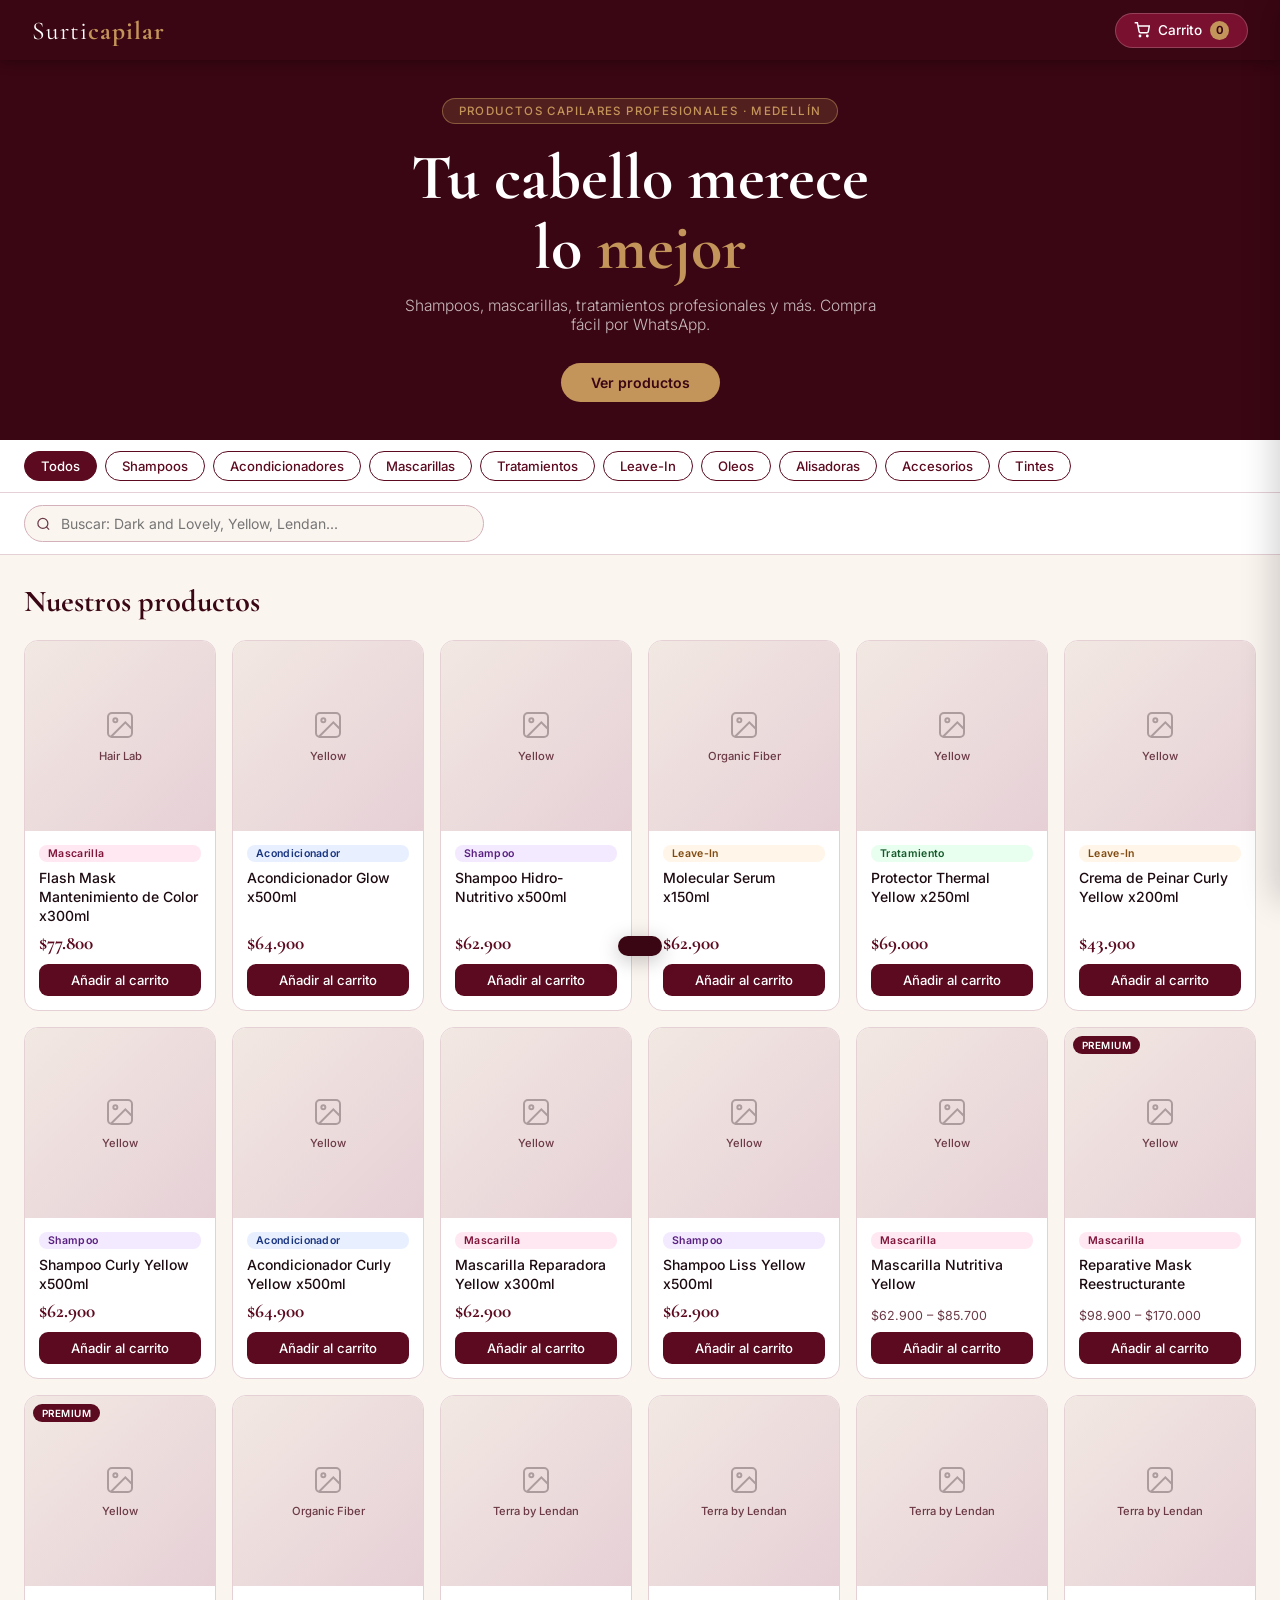
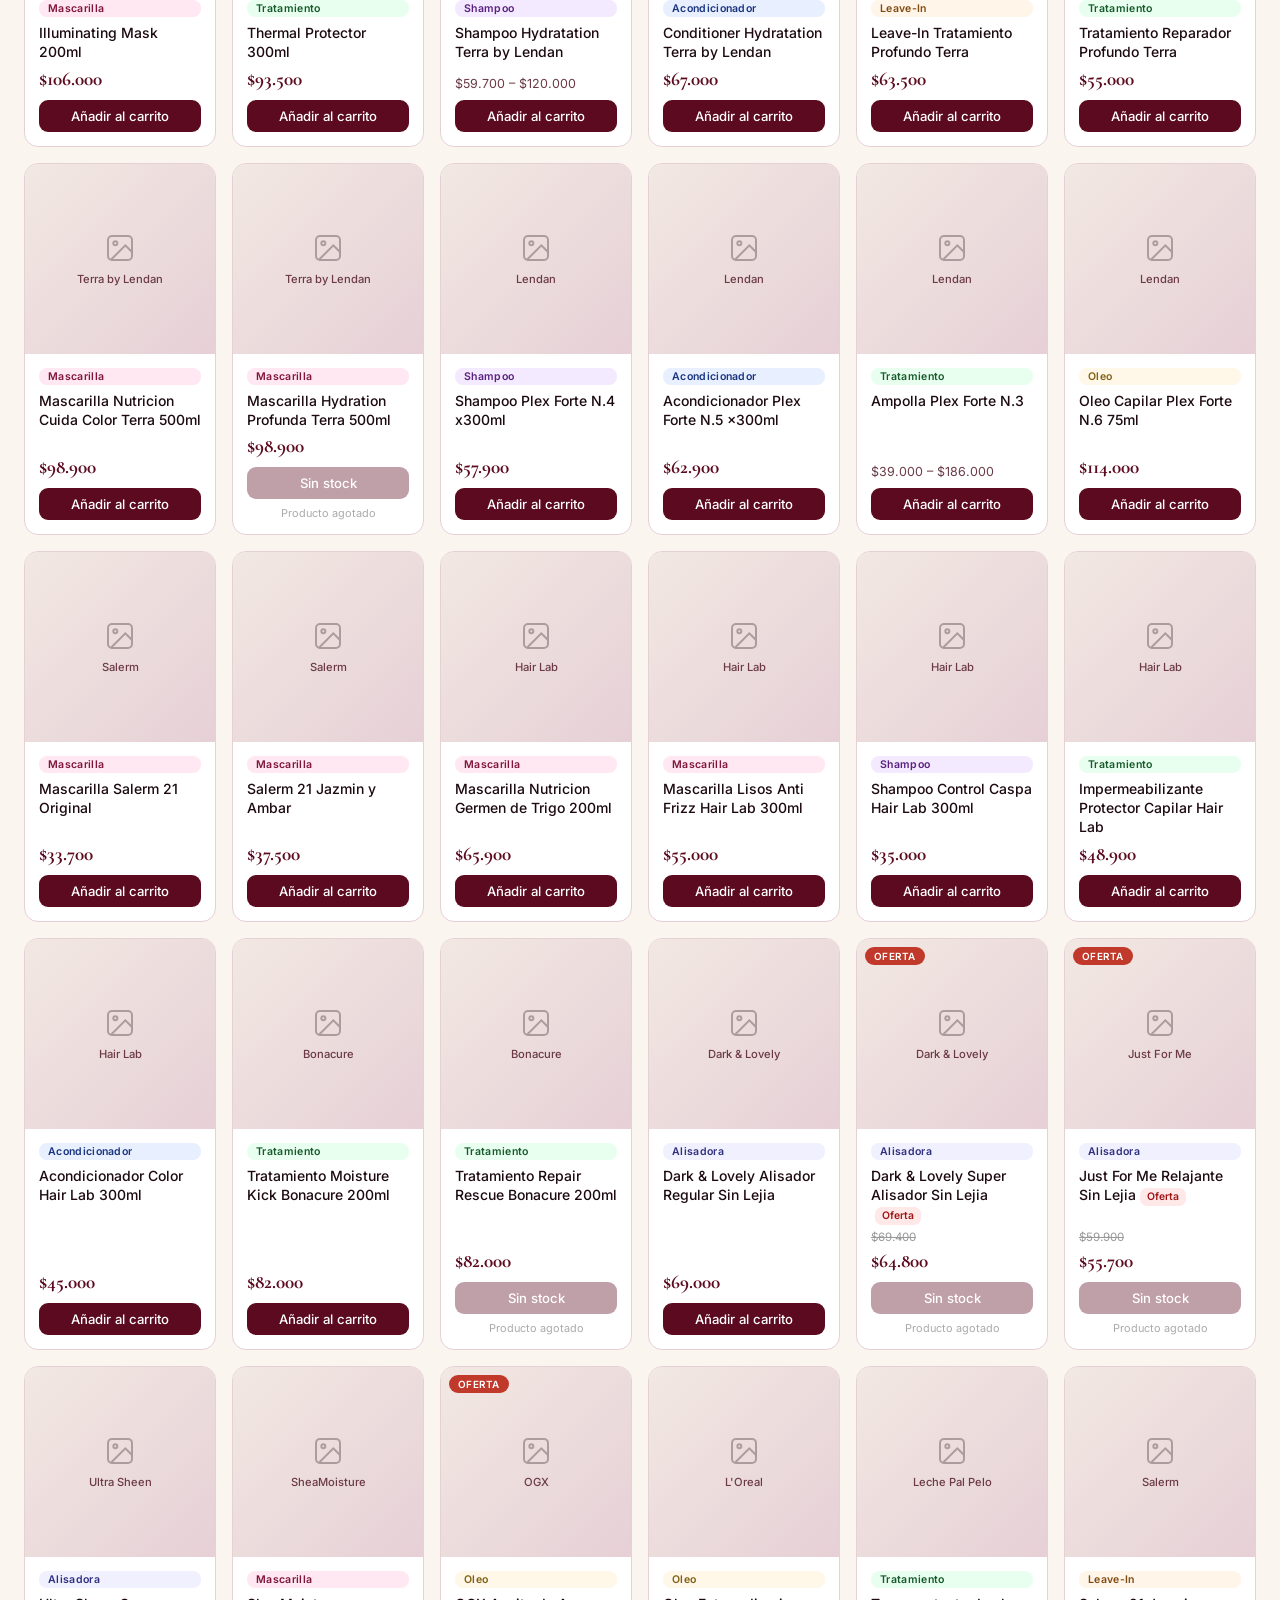
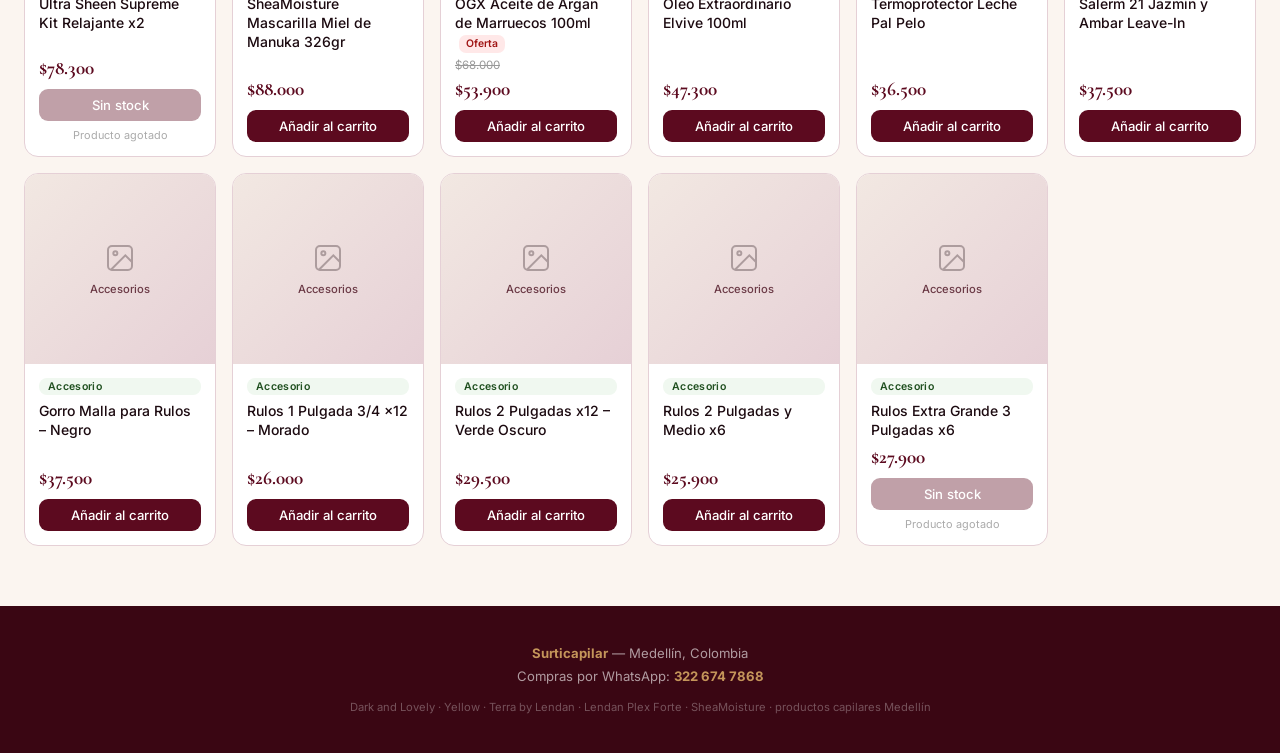
==== index.html @ 693d7f12 "tilde" ====
<!doctype html>
<html lang="es">

<head>
  <meta charset="UTF-8" />
  <meta name="viewport" content="width=device-width, initial-scale=1.0" />
  <title>Surticapilar – Productos capilares profesionales en Medellín</title>
  <meta name="description"
    content="Tienda de productos capilares profesionales en Medellín. Shampoos, mascarillas, acondicionadores, tratamientos. Dark and Lovely, Yellow, Terra by Lendan y más." />
  <meta name="keywords"
    content="productos capilares Medellín, Dark and Lovely, shampoo profesional, mascarilla capilar, tratamiento cabello, surticapilar, Yellow, Terra by Lendan, Lendan Plex Forte, SheaMoisture" />
  <meta name="robots" content="index, follow" />
  <!-- FAVICON -->
  <link rel="icon" href="assets\img\logo-tienda .jpeg" type="image/jpeg"/>
  <link rel="preconnect" href="https://fonts.googleapis.com" />
  <link
    href="https://fonts.googleapis.com/css2?family=Cormorant+Garamond:wght@600;700&family=Inter:wght@300;400;500;600&display=swap"
    rel="stylesheet" />
  <link rel="stylesheet" href="index.css" />
</head>

<body>

  <nav>
    <div class="logo">Surti<b>capilar</b></div>
    <div class="nav-r">
      <button class="cart-btn" onclick="openCart()">
        <svg width="16" height="16" viewBox="0 0 24 24" fill="none" stroke="currentColor" stroke-width="2.2">
          <circle cx="9" cy="21" r="1" />
          <circle cx="20" cy="21" r="1" />
          <path d="M1 1h4l2.68 13.39a2 2 0 0 0 2 1.61h9.72a2 2 0 0 0 2-1.61L23 6H6" />
        </svg>
        Carrito <span class="c-badge" id="cartBadge">0</span>
      </button>
    </div>
  </nav>

  <div class="banner">
    <div class="banner-content">
      <div class="banner-tag">Productos capilares profesionales · Medellín</div>
      <h1>Tu cabello merece<br />lo <em>mejor</em></h1>
      <p>Shampoos, mascarillas, tratamientos profesionales y más. Compra fácil por WhatsApp.</p>
      <button class="banner-cta" onclick="document.getElementById('productos').scrollIntoView({behavior:'smooth'})">Ver
        productos</button>
    </div>
  </div>

  <div class="cats">
    <button class="cat on" onclick="filterCat('all',this)">Todos</button>
    <button class="cat" onclick="filterCat('shampoo',this)">Shampoos</button>
    <button class="cat" onclick="filterCat('acondicionador',this)">Acondicionadores</button>
    <button class="cat" onclick="filterCat('mascarilla',this)">Mascarillas</button>
    <button class="cat" onclick="filterCat('tratamiento',this)">Tratamientos</button>
    <button class="cat" onclick="filterCat('leavein',this)">Leave-In</button>
    <button class="cat" onclick="filterCat('oleo',this)">Oleos</button>
    <button class="cat" onclick="filterCat('alisadora',this)">Alisadoras</button>
    <button class="cat" onclick="filterCat('accesorio',this)">Accesorios</button>
    <button class="cat" onclick="filterCat('tinte',this)">Tintes</button>
  </div>

  <div class="srch">
    <div class="srch-w">
      <svg class="srch-icon" viewBox="0 0 24 24" fill="none" stroke="currentColor" stroke-width="2">
        <circle cx="11" cy="11" r="8" />
        <path d="m21 21-4.35-4.35" />
      </svg>
      <input type="text" id="srchInput" placeholder="Buscar: Dark and Lovely, Yellow, Lendan..."
        oninput="renderProducts()" />
    </div>
  </div>

  <section class="sec" id="productos">
    <h2 class="sec-title">Nuestros productos</h2>
    <div class="grid" id="grid"></div>
  </section>

  <footer>
    <p><strong>Surticapilar</strong> — Medellín, Colombia</p>
    <p>Compras por WhatsApp: <strong>322 674 7868</strong></p>
    <small>Dark and Lovely · Yellow · Terra by Lendan · Lendan Plex Forte · SheaMoisture · productos capilares
      Medellín</small>
  </footer>

  <!-- DETALLE -->
  <div class="detail-page" id="detailPage">
    <div class="detail-nav">
      <div class="detail-nav-left">
        <button class="back-btn" onclick="closeDetail()">
          <svg width="16" height="16" viewBox="0 0 24 24" fill="none" stroke="currentColor" stroke-width="2.5">
            <path d="M19 12H5M12 5l-7 7 7 7" />
          </svg>
          Volver
        </button>
        <span class="detail-nav-title" id="detailNavTitle"></span>
      </div>
      <button class="cart-btn" onclick="openCart()">
        <svg width="16" height="16" viewBox="0 0 24 24" fill="none" stroke="currentColor" stroke-width="2.2">
          <circle cx="9" cy="21" r="1" />
          <circle cx="20" cy="21" r="1" />
          <path d="M1 1h4l2.68 13.39a2 2 0 0 0 2 1.61h9.72a2 2 0 0 0 2-1.61L23 6H6" />
        </svg>
        Carrito <span class="c-badge" id="detailCartBadge">0</span>
      </button>
    </div>
    <div class="detail-wrap">
      <div class="detail-cols">
        <div class="gallery">
          <div class="main-img-box" id="mainImgBox">
            <img id="dMainImg" src="" alt="" />
            <div class="zoom-lens" onmousemove="handleZoom(event)" onmouseleave="resetZoom()"
              ontouchmove="handleZoomTouch(event)" ontouchend="resetZoom()"></div>
            <span class="zoom-hint-badge">Pasa el cursor para ampliar</span>
          </div>
          <div class="thumbs" id="dThumbs"></div>
        </div>
        <div class="detail-info">
          <div>
            <p class="d-brand" id="dBrand"></p>
            <h1 class="d-name" id="dName"></h1>
          </div>
          <span class="d-cat-badge" id="dCatBadge"></span>
          <div class="d-price-box">
            <div id="dPriceWrap"></div>
            <p class="d-price-note">Envío a coordinar por WhatsApp</p>
          </div>
          <hr class="d-divider" />
          <div id="dSizes"></div>
          <div>
            <span class="d-label">Cantidad</span>
            <div class="qty-row">
              <div class="qty-ctrl">
                <button onclick="changeDetailQty(-1)">−</button>
                <span id="dQty">1</span>
                <button onclick="changeDetailQty(1)">+</button>
              </div>
              <button class="detail-add-btn" id="detailAddBtn" onclick="addFromDetail()">Añadir al carrito</button>
            </div>
          </div>
          <p class="d-desc" id="dDesc"></p>
          <button class="detail-wa-btn" onclick="waFromDetail()">
            <svg width="19" height="19" viewBox="0 0 24 24" fill="currentColor">
              <path
                d="M17.472 14.382c-.297-.149-1.758-.867-2.03-.967-.273-.099-.471-.148-.67.15-.197.297-.767.966-.94 1.164-.173.199-.347.223-.644.075-.297-.15-1.255-.463-2.39-1.475-.883-.788-1.48-1.761-1.653-2.059-.173-.297-.018-.458.13-.606.134-.133.298-.347.446-.52.149-.174.198-.298.298-.497.099-.198.05-.371-.025-.52-.075-.149-.669-1.612-.916-2.207-.242-.579-.487-.5-.669-.51-.173-.008-.371-.01-.57-.01-.198 0-.52.074-.792.372-.272.297-1.04 1.016-1.04 2.479 0 1.462 1.065 2.875 1.213 3.074.149.198 2.096 3.2 5.077 4.487.709.306 1.262.489 1.694.625.712.227 1.36.195 1.871.118.571-.085 1.758-.719 2.006-1.413.248-.694.248-1.289.173-1.413-.074-.124-.272-.198-.57-.347m-5.421 7.403h-.004a9.87 9.87 0 01-5.031-1.378l-.361-.214-3.741.982.998-3.648-.235-.374a9.86 9.86 0 01-1.51-5.26c.001-5.45 4.436-9.884 9.888-9.884 2.64 0 5.122 1.03 6.988 2.898a9.825 9.825 0 012.893 6.994c-.003 5.45-4.437 9.884-9.885 9.884m8.413-18.297A11.815 11.815 0 0012.05 0C5.495 0 .16 5.335.157 11.892c0 2.096.547 4.142 1.588 5.945L.057 24l6.305-1.654a11.882 11.882 0 005.683 1.448h.005c6.554 0 11.89-5.335 11.893-11.893a11.821 11.821 0 00-3.48-8.413z" />
            </svg>
            Pedir por WhatsApp
          </button>
        </div>
      </div>
      <div class="similar-section">
        <h2 class="similar-title">Productos similares</h2>
        <div class="similar-grid" id="similarGrid"></div>
      </div>
    </div>
  </div>

  <!-- CARRITO -->
  <div class="cart-overlay" id="cartOverlay" onclick="closeCart()"></div>
  <div class="cart-panel" id="cartPanel">
    <div class="cp-head">
      <h2>Tu carrito</h2>
      <button class="cp-close" onclick="closeCart()">×</button>
    </div>
    <div class="cp-items" id="cpItems"></div>
    <div class="cp-foot" id="cpFoot" style="display:none">
      <div class="cp-total"><span>Total productos</span><b id="cpTotal">$0</b></div>
      <button class="wa-btn" onclick="openOrderForm()">
        <svg width="17" height="17" viewBox="0 0 24 24" fill="none" stroke="currentColor" stroke-width="2.2">
          <path d="M9 12l2 2 4-4" />
          <rect x="3" y="3" width="18" height="18" rx="3" />
        </svg>
        Confirmar pedido
      </button>
      <p class="wa-note">Completa tus datos y te enviamos el resumen por WhatsApp.</p>
    </div>
  </div>

  <!-- MODAL FORMULARIO PEDIDO -->
  <div class="order-overlay" id="orderOverlay">
    <div class="order-modal">
      <div class="om-head">
        <div class="om-head-top">
          <div>
            <div class="om-title">Confirmar pedido</div>
            <div class="om-subtitle">Completa tus datos para coordinar el envío</div>
          </div>
          <button class="om-close" onclick="closeOrderForm()">×</button>
        </div>
        <div class="om-resumen" id="omResumen"></div>
      </div>
      <div class="om-body">

        <div class="om-section-title">Datos personales</div>

        <div class="om-row">
          <div class="fg">
            <label>Nombre completo *</label>
            <input type="text" id="omNombre" placeholder="Tu nombre completo" />
          </div>
          <div class="fg">
            <label>Cédula *</label>
            <input type="text" id="omCedula" placeholder="Número de cédula" />
          </div>
        </div>

        <div class="om-row">
          <div class="fg">
            <label>Teléfono / WhatsApp *</label>
            <input type="tel" id="omTelefono" placeholder="Ej: 3001234567" />
          </div>
          <div class="fg">
            <label>Correo electrónico</label>
            <input type="email" id="omCorreo" placeholder="tu@correo.com" />
          </div>
        </div>

        <div class="om-section-title" style="margin-top:.25rem">Dirección de envío</div>

        <div class="om-row">
          <div class="fg">
            <label>Departamento *</label>
            <select id="omDepartamento" onchange="onDeptChange()">
              <option value="">— Selecciona —</option>
              <option value="Antioquia-Medellín">Antioquia – Medellín</option>
              <option value="Antioquia-Otro">Antioquia – Otro municipio</option>
              <option value="Amazonas">Amazonas</option>
              <option value="Arauca">Arauca</option>
              <option value="Atlántico">Atlántico</option>
              <option value="Bolívar">Bolívar</option>
              <option value="Boyacá">Boyacá</option>
              <option value="Caldas">Caldas</option>
              <option value="Caquetá">Caquetá</option>
              <option value="Casanare">Casanare</option>
              <option value="Cauca">Cauca</option>
              <option value="Cesar">Cesar</option>
              <option value="Chocó">Chocó</option>
              <option value="Córdoba">Córdoba</option>
              <option value="Cundinamarca">Cundinamarca</option>
              <option value="Guainía">Guainía</option>
              <option value="Guaviare">Guaviare</option>
              <option value="Huila">Huila</option>
              <option value="La Guajira">La Guajira</option>
              <option value="Magdalena">Magdalena</option>
              <option value="Meta">Meta</option>
              <option value="Nariño">Nariño</option>
              <option value="Norte de Santander">Norte de Santander</option>
              <option value="Putumayo">Putumayo</option>
              <option value="Quindío">Quindío</option>
              <option value="Risaralda">Risaralda</option>
              <option value="San Andrés y Providencia">San Andrés y Providencia</option>
              <option value="Santander">Santander</option>
              <option value="Sucre">Sucre</option>
              <option value="Tolima">Tolima</option>
              <option value="Valle del Cauca">Valle del Cauca</option>
              <option value="Vaupés">Vaupés</option>
              <option value="Vichada">Vichada</option>
            </select>
          </div>
          <div class="fg">
            <label>Ciudad / Municipio *</label>
            <input type="text" id="omCiudad" placeholder="Tu ciudad" />
          </div>
        </div>

        <div class="om-row full">
          <div class="fg">
            <label>Dirección completa *</label>
            <input type="text" id="omDireccion" placeholder="Calle, carrera, número, barrio..." />
          </div>
        </div>

        <!-- COSTO DE ENVÍO -->
        <div class="envio-box" id="envioBox" style="display:none">
          <div class="envio-label">
            <span id="envioZona">Envío</span>
            <small id="envioDetalle"></small>
          </div>
          <div class="envio-price" id="envioPrice">$0</div>
        </div>

        <!-- TOTAL FINAL -->
        <div class="om-total-row" id="omTotalRow" style="display:none">
          <div>
            <div class="payment-box">
              <h3>Datos para transferencia</h3>
              <br>
              <div class="payment-item">
                <strong>Nequi</strong>
                <p>3223105391</p>
                <small>Titular: Juan Andrade</small>
              </div>
              <br>
              <div class="payment-item">
                <strong>Bancolombia Ahorro</strong>
                <p>912 01699016</p>
                <small>Titular: Ramiro Andrade</small>
              </div>
              <br>
              <div class="payment-note">
                <p>💳 Tú decides cómo realizar tu compra:</p>
                <ul class="payment-list">
                  <li>Paga ahora y envíanos el comprobante por WhatsApp.</li>
                  <li>Enviar primero el pedido y coordinar el pago con el vendedor.</li>
                </ul>
              </div>
            </div>
            <div class="om-total-label">Total a pagar</div>
            <div class="om-total-detail" id="omTotalDetail"></div>
          </div>
          <div class="om-total-val" id="omTotalVal">$0</div>
        </div>

        <button class="om-submit" onclick="submitOrder()">
          <svg width="20" height="20" viewBox="0 0 24 24" fill="currentColor">
            <path
              d="M17.472 14.382c-.297-.149-1.758-.867-2.03-.967-.273-.099-.471-.148-.67.15-.197.297-.767.966-.94 1.164-.173.199-.347.223-.644.075-.297-.15-1.255-.463-2.39-1.475-.883-.788-1.48-1.761-1.653-2.059-.173-.297-.018-.458.13-.606.134-.133.298-.347.446-.52.149-.174.198-.298.298-.497.099-.198.05-.371-.025-.52-.075-.149-.669-1.612-.916-2.207-.242-.579-.487-.5-.669-.51-.173-.008-.371-.01-.57-.01-.198 0-.52.074-.792.372-.272.297-1.04 1.016-1.04 2.479 0 1.462 1.065 2.875 1.213 3.074.149.198 2.096 3.2 5.077 4.487.709.306 1.262.489 1.694.625.712.227 1.36.195 1.871.118.571-.085 1.758-.719 2.006-1.413.248-.694.248-1.289.173-1.413-.074-.124-.272-.198-.57-.347m-5.421 7.403h-.004a9.87 9.87 0 01-5.031-1.378l-.361-.214-3.741.982.998-3.648-.235-.374a9.86 9.86 0 01-1.51-5.26c.001-5.45 4.436-9.884 9.888-9.884 2.64 0 5.122 1.03 6.988 2.898a9.825 9.825 0 012.893 6.994c-.003 5.45-4.437 9.884-9.885 9.884m8.413-18.297A11.815 11.815 0 0012.05 0C5.495 0 .16 5.335.157 11.892c0 2.096.547 4.142 1.588 5.945L.057 24l6.305-1.654a11.882 11.882 0 005.683 1.448h.005c6.554 0 11.89-5.335 11.893-11.893a11.821 11.821 0 00-3.48-8.413z" />
          </svg>
          Enviar pedido por WhatsApp
        </button>

        <p class="om-footer-note">Al confirmar, se abrirá WhatsApp con todos los datos de tu pedido listos para enviar.
          El pago y envío se coordinan con el vendedor.</p>
      </div>
    </div>
  </div>

  <div class="toast" id="toast"></div>
  <script src="iindex.js" defer></script>
</body>

</html>
---- index.css ----
* {
  margin: 0;
  padding: 0;
  box-sizing: border-box;
}

:root {
  --v: #5c0a1f;
  --vd: #3a0613;
  --vm: #7a1030;
  --vl: #9b2040;
  --rose: #c8758a;
  --cream: #fbf5f0;
  --cream2: #f2e8e2;
  --gold: #c4955a;
  --txt: #1c0a10;
  --txt2: #6b3a46;
  --white: #fff;
  --border: #e5d0d6;
}

body {
  font-family: "Inter", sans-serif;
  background: var(--cream);
  color: var(--txt);
  min-height: 100vh;
}

a {
  text-decoration: none;
  color: inherit;
}

img {
  display: block;
}

nav {
  background: var(--vd);
  height: 60px;
  display: flex;
  align-items: center;
  justify-content: space-between;
  padding: 0 2rem;
  position: sticky;
  top: 0;
  z-index: 200;
  box-shadow: 0 2px 12px rgba(0, 0, 0, 0.3);
}

.logo {
  font-family: "Cormorant Garamond", serif;
  font-size: 1.6rem;
  color: var(--white);
  letter-spacing: 0.04em;
}

.logo b {
  color: var(--gold);
}

.nav-r {
  display: flex;
  align-items: center;
  gap: 1rem;
}

.cart-btn {
  display: flex;
  align-items: center;
  gap: 8px;
  background: var(--vm);
  border: 1px solid rgba(255, 255, 255, 0.2);
  color: var(--white);
  padding: 7px 18px;
  border-radius: 20px;
  cursor: pointer;
  font-size: 0.85rem;
  font-family: "Inter", sans-serif;
  transition: 0.2s;
  font-weight: 500;
}

.cart-btn:hover {
  background: var(--vl);
}

.c-badge {
  background: var(--gold);
  color: var(--vd);
  border-radius: 50%;
  width: 19px;
  height: 19px;
  display: flex;
  align-items: center;
  justify-content: center;
  font-size: 0.7rem;
  font-weight: 700;
  flex-shrink: 0;
}

.banner {
  position: relative;
  background: var(--vd);
  overflow: hidden;
  height: 380px;
}

.banner-bg {
  position: absolute;
  inset: 0;
  display: grid;
  grid-template-columns: repeat(8, 1fr);
  grid-template-rows: repeat(3, 1fr);
  gap: 4px;
  opacity: 0.2;
  filter: saturate(0.5);
}

.banner-bg img {
  width: 100%;
  height: 100%;
  object-fit: cover;
  border-radius: 4px;
}

.banner-overlay {
  position: absolute;
  inset: 0;
  background: linear-gradient(
    135deg,
    rgba(58, 6, 19, 0.93) 0%,
    rgba(92, 10, 31, 0.78) 55%,
    rgba(122, 16, 48, 0.6) 100%
  );
}

.banner-content {
  position: relative;
  z-index: 2;
  height: 100%;
  display: flex;
  flex-direction: column;
  align-items: center;
  justify-content: center;
  text-align: center;
  padding: 2rem;
}

.banner-tag {
  background: rgba(196, 149, 90, 0.18);
  border: 1px solid rgba(196, 149, 90, 0.5);
  color: var(--gold);
  font-size: 0.72rem;
  padding: 5px 16px;
  border-radius: 20px;
  letter-spacing: 0.12em;
  text-transform: uppercase;
  margin-bottom: 1.2rem;
  font-weight: 500;
}

.banner h1 {
  font-family: "Cormorant Garamond", serif;
  font-size: clamp(2.2rem, 5vw, 4rem);
  color: var(--white);
  line-height: 1.1;
  margin-bottom: 0.8rem;
}

.banner h1 em {
  font-style: normal;
  color: var(--gold);
}

.banner p {
  color: rgba(255, 255, 255, 0.72);
  font-size: 0.97rem;
  font-weight: 300;
  max-width: 480px;
  margin-bottom: 1.8rem;
}

.banner-cta {
  background: var(--gold);
  color: var(--vd);
  padding: 11px 30px;
  border-radius: 24px;
  font-weight: 600;
  font-size: 0.88rem;
  border: none;
  cursor: pointer;
  font-family: "Inter", sans-serif;
  transition: 0.2s;
}

.banner-cta:hover {
  background: #d4a56a;
  transform: translateY(-1px);
}

.banner-float {
  position: absolute;
  z-index: 1;
  pointer-events: none;
}

.banner-float img {
  border-radius: 12px;
  box-shadow: 0 8px 32px rgba(0, 0, 0, 0.4);
  object-fit: cover;
}

.bf1 {
  top: 22px;
  left: 28px;
  transform: rotate(-8deg);
}

.bf1 img {
  width: 88px;
  height: 88px;
}

.bf2 {
  top: 55px;
  left: 138px;
  transform: rotate(5deg);
}

.bf2 img {
  width: 68px;
  height: 68px;
}

.bf3 {
  bottom: 28px;
  left: 55px;
  transform: rotate(6deg);
}

.bf3 img {
  width: 78px;
  height: 78px;
}

.bf4 {
  top: 18px;
  right: 38px;
  transform: rotate(10deg);
}

.bf4 img {
  width: 84px;
  height: 84px;
}

.bf5 {
  top: 68px;
  right: 148px;
  transform: rotate(-6deg);
}

.bf5 img {
  width: 64px;
  height: 64px;
}

.bf6 {
  bottom: 22px;
  right: 48px;
  transform: rotate(-9deg);
}

.bf6 img {
  width: 88px;
  height: 88px;
}

.bf7 {
  bottom: 38px;
  right: 178px;
  transform: rotate(4deg);
}

.bf7 img {
  width: 60px;
  height: 60px;
}

@media (max-width: 600px) {
  .banner-float {
    display: none;
  }

  .banner {
    height: 300px;
  }
}

.cats {
  background: var(--white);
  border-bottom: 1px solid var(--border);
  padding: 0.7rem 1.5rem;
  display: flex;
  gap: 8px;
  overflow-x: auto;
  scrollbar-width: none;
  position: sticky;
  top: 60px;
  z-index: 100;
}

.cats::-webkit-scrollbar {
  display: none;
}

.cat {
  white-space: nowrap;
  padding: 6px 16px;
  border-radius: 18px;
  border: 1.5px solid var(--v);
  color: var(--v);
  background: transparent;
  font-size: 0.82rem;
  font-family: "Inter", sans-serif;
  cursor: pointer;
  font-weight: 500;
  transition: 0.2s;
  flex-shrink: 0;
}

.cat.on,
.cat:hover {
  background: var(--v);
  color: var(--white);
}

.srch {
  background: var(--white);
  padding: 0.75rem 1.5rem;
  border-bottom: 1px solid var(--border);
}

.srch-w {
  max-width: 460px;
  position: relative;
}

.srch-icon {
  position: absolute;
  left: 12px;
  top: 50%;
  transform: translateY(-50%);
  width: 15px;
  height: 15px;
  color: var(--txt2);
  pointer-events: none;
}

.srch-w input {
  width: 100%;
  padding: 9px 14px 9px 36px;
  border: 1.5px solid #d4b0ba;
  border-radius: 22px;
  font-family: "Inter", sans-serif;
  font-size: 0.875rem;
  background: var(--cream);
  color: var(--txt);
  outline: none;
  transition: 0.2s;
}

.srch-w input:focus {
  border-color: var(--v);
  background: var(--white);
}

.sec {
  padding: 1.75rem 1.5rem;
}

.sec-title {
  font-family: "Cormorant Garamond", serif;
  font-size: 1.9rem;
  color: var(--vd);
  margin-bottom: 1.25rem;
  font-weight: 700;
}

.grid {
  display: grid;
  grid-template-columns: repeat(auto-fill, minmax(185px, 1fr));
  gap: 1rem;
}

.card {
  background: var(--white);
  border-radius: 14px;
  overflow: hidden;
  border: 1px solid var(--border);
  cursor: pointer;
  transition: 0.22s;
  display: flex;
  flex-direction: column;
}

.card:hover {
  transform: translateY(-3px);
  box-shadow: 0 8px 28px rgba(92, 10, 31, 0.13);
  border-color: #d4b0ba;
}

.card-img-wrap {
  position: relative;
  width: 100%;
  aspect-ratio: 1;
  overflow: hidden;
  background: var(--cream2);
}

.card-img {
  width: 100%;
  height: 100%;
  object-fit: cover;
  transition: transform 0.35s ease;
}

.card:hover .card-img {
  transform: scale(1.06);
}

.card-img-err {
  width: 100%;
  height: 100%;
  display: none;
  align-items: center;
  justify-content: center;
  background: linear-gradient(135deg, var(--cream2), #e6d0d6);
  flex-direction: column;
  gap: 8px;
}

.card-img-err svg {
  opacity: 0.3;
}

.card-img-err span {
  font-size: 0.7rem;
  color: var(--txt2);
  font-weight: 500;
}

.card-badge {
  position: absolute;
  top: 8px;
  left: 8px;
  background: var(--v);
  color: var(--white);
  font-size: 0.62rem;
  font-weight: 600;
  padding: 3px 9px;
  border-radius: 10px;
  letter-spacing: 0.05em;
  text-transform: uppercase;
}

.card-badge.sale {
  background: #c0392b;
}

.card-body {
  padding: 0.875rem;
  flex: 1;
  display: flex;
  flex-direction: column;
  gap: 5px;
}

.card-tag {
  display: inline-block;
  font-size: 0.66rem;
  padding: 2px 9px;
  border-radius: 8px;
  font-weight: 600;
  text-transform: capitalize;
  margin-bottom: 2px;
  letter-spacing: 0.03em;
}

.t-shampoo {
  background: #f3eaff;
  color: #5a2080;
}

.t-acondicionador {
  background: #e8f0ff;
  color: #1a3580;
}

.t-mascarilla {
  background: #ffe8f2;
  color: #80153a;
}

.t-tratamiento {
  background: #e8fff0;
  color: #155a2a;
}

.t-leavein {
  background: #fff5e8;
  color: #804a10;
}

.t-oleo {
  background: #fff8e8;
  color: #806010;
}

.t-alisadora {
  background: #f0f0ff;
  color: #303080;
}

.t-accesorio {
  background: #f0f8f0;
  color: #205020;
}

.t-tinte {
  background: #ffe8e8;
  color: #801515;
}

.t-otro {
  background: #f0f0f0;
  color: #555;
}

.card-name {
  font-weight: 500;
  font-size: 0.875rem;
  line-height: 1.35;
  color: var(--txt);
  flex: 1;
}

.card-price {
  font-family: "Cormorant Garamond", serif;
  font-size: 1.2rem;
  color: var(--v);
  font-weight: 700;
}

.card-price-range {
  font-size: 0.78rem;
  color: var(--txt2);
}

.card-offer {
  font-size: 0.72rem;
  color: #999;
  text-decoration: line-through;
}

.add-btn {
  padding: 8px;
  border-radius: 9px;
  background: var(--v);
  color: var(--white);
  border: none;
  font-size: 0.82rem;
  font-weight: 500;
  cursor: pointer;
  transition: 0.2s;
  font-family: "Inter", sans-serif;
  margin-top: 4px;
}

.add-btn:hover:not(:disabled) {
  background: var(--vl);
}

.add-btn:disabled {
  background: #c0a0a8;
  cursor: default;
}

.outofstock-lbl {
  font-size: 0.68rem;
  color: #aaa;
  text-align: center;
  margin-top: 2px;
}

.on-sale-badge {
  display: inline-block;
  background: #ffe8e8;
  color: #a01515;
  font-size: 0.65rem;
  padding: 2px 7px;
  border-radius: 7px;
  font-weight: 600;
  margin-left: 4px;
}

.detail-page {
  display: none;
  position: fixed;
  inset: 0;
  background: var(--cream);
  z-index: 300;
  overflow-y: auto;
}

.detail-page.open {
  display: block;
}

.detail-nav {
  background: var(--vd);
  height: 54px;
  display: flex;
  align-items: center;
  justify-content: space-between;
  padding: 0 1.75rem;
  position: sticky;
  top: 0;
  z-index: 10;
}

.detail-nav-left {
  display: flex;
  align-items: center;
  gap: 1.25rem;
  min-width: 0;
  flex: 1;
}

.back-btn {
  background: none;
  border: none;
  color: rgba(255, 255, 255, 0.8);
  cursor: pointer;
  font-size: 0.88rem;
  font-family: "Inter", sans-serif;
  display: flex;
  align-items: center;
  gap: 7px;
  transition: 0.2s;
  font-weight: 500;
  white-space: nowrap;
}

.back-btn:hover {
  color: var(--white);
}

.detail-nav-title {
  color: rgba(255, 255, 255, 0.55);
  font-size: 0.82rem;
  white-space: nowrap;
  overflow: hidden;
  text-overflow: ellipsis;
}

.detail-wrap {
  max-width: 1020px;
  margin: 0 auto;
  padding: 2.5rem 1.75rem;
}

.detail-cols {
  display: grid;
  grid-template-columns: 1fr 1fr;
  gap: 3rem;
  align-items: start;
}

.gallery {
  display: flex;
  flex-direction: column;
  gap: 12px;
  position: sticky;
  top: 70px;
}

.main-img-box {
  position: relative;
  width: 100%;
  aspect-ratio: 1;
  border-radius: 16px;
  overflow: hidden;
  background: var(--cream2);
  cursor: crosshair;
  border: 1px solid var(--border);
}

.main-img-box img {
  width: 100%;
  height: 100%;
  object-fit: cover;
  transition: transform 0.1s linear;
  will-change: transform;
  pointer-events: none;
  user-select: none;
}

.zoom-lens {
  position: absolute;
  top: 0;
  left: 0;
  width: 100%;
  height: 100%;
  z-index: 2;
}

.zoom-hint-badge {
  position: absolute;
  bottom: 10px;
  right: 10px;
  background: rgba(58, 6, 19, 0.7);
  backdrop-filter: blur(4px);
  color: rgba(255, 255, 255, 0.8);
  font-size: 0.62rem;
  padding: 4px 10px;
  border-radius: 12px;
  pointer-events: none;
  letter-spacing: 0.05em;
  transition: opacity 0.2s;
}

.main-img-box.is-zoomed .zoom-hint-badge {
  opacity: 0;
}

.thumbs {
  display: flex;
  gap: 8px;
  flex-wrap: wrap;
}

.thumb {
  width: 62px;
  height: 62px;
  border-radius: 10px;
  overflow: hidden;
  border: 2px solid transparent;
  cursor: pointer;
  flex-shrink: 0;
  transition: 0.2s;
  background: var(--cream2);
}

.thumb img {
  width: 100%;
  height: 100%;
  object-fit: cover;
}

.thumb:hover {
  border-color: #d4b0ba;
}

.thumb.active {
  border-color: var(--v);
  box-shadow: 0 0 0 1px var(--v);
}

.detail-info {
  display: flex;
  flex-direction: column;
  gap: 1.1rem;
}

.d-brand {
  font-size: 0.72rem;
  color: var(--rose);
  font-weight: 600;
  text-transform: uppercase;
  letter-spacing: 0.1em;
}

.d-name {
  font-family: "Cormorant Garamond", serif;
  font-size: clamp(1.5rem, 2.5vw, 2.1rem);
  line-height: 1.15;
  color: var(--vd);
  font-weight: 700;
}

.d-cat-badge {
  display: inline-block;
  font-size: 0.7rem;
  padding: 3px 11px;
  border-radius: 9px;
  font-weight: 600;
}

.d-price-box {
  background: var(--cream2);
  border-radius: 12px;
  padding: 1rem 1.25rem;
  border: 1px solid var(--border);
}

.d-price {
  font-family: "Cormorant Garamond", serif;
  font-size: 2rem;
  color: var(--v);
  font-weight: 700;
  line-height: 1;
}

.d-price-note {
  font-size: 0.72rem;
  color: var(--txt2);
  margin-top: 4px;
}

.d-divider {
  border: none;
  border-top: 1px solid var(--border);
}

.d-label {
  font-size: 0.75rem;
  font-weight: 600;
  color: var(--txt2);
  margin-bottom: 0.5rem;
  display: block;
  text-transform: uppercase;
  letter-spacing: 0.07em;
}

.size-opts {
  display: flex;
  gap: 8px;
  flex-wrap: wrap;
}

.size-opt {
  padding: 7px 18px;
  border-radius: 9px;
  border: 1.5px solid #d4b0ba;
  background: transparent;
  font-family: "Inter", sans-serif;
  font-size: 0.85rem;
  cursor: pointer;
  transition: 0.2s;
  color: var(--txt);
}

.size-opt.sel {
  border-color: var(--v);
  background: var(--v);
  color: var(--white);
}

.size-opt:hover:not(.sel) {
  border-color: var(--vm);
  color: var(--vm);
}

.qty-row {
  display: flex;
  align-items: center;
  gap: 12px;
}

.qty-ctrl {
  display: flex;
  align-items: center;
  border: 1.5px solid #d4b0ba;
  border-radius: 10px;
  overflow: hidden;
}

.qty-ctrl button {
  width: 36px;
  height: 36px;
  border: none;
  background: var(--cream2);
  cursor: pointer;
  font-size: 1.1rem;
  color: var(--v);
  font-weight: 700;
  transition: 0.2s;
  font-family: "Inter", sans-serif;
}

.qty-ctrl button:hover {
  background: var(--v);
  color: var(--white);
}

.qty-ctrl span {
  width: 40px;
  text-align: center;
  font-weight: 600;
  font-size: 0.95rem;
  border-left: 1.5px solid #d4b0ba;
  border-right: 1.5px solid #d4b0ba;
  height: 36px;
  display: flex;
  align-items: center;
  justify-content: center;
}

.d-desc {
  font-size: 0.9rem;
  color: var(--txt2);
  line-height: 1.7;
  font-weight: 300;
  background: var(--cream2);
  padding: 0.875rem 1rem;
  border-radius: 10px;
  border-left: 3px solid var(--gold);
}

.detail-add-btn {
  flex: 1;
  padding: 13px;
  background: var(--v);
  color: var(--white);
  border: none;
  border-radius: 11px;
  font-family: "Inter", sans-serif;
  font-size: 0.92rem;
  font-weight: 600;
  cursor: pointer;
  transition: 0.2s;
}

.detail-add-btn:hover {
  background: var(--vl);
  transform: translateY(-1px);
}

.detail-add-btn:disabled {
  background: #c0a0a8;
  cursor: default;
  transform: none;
}

.detail-wa-btn {
  display: flex;
  align-items: center;
  justify-content: center;
  gap: 9px;
  padding: 12px;
  background: #25d366;
  color: var(--white);
  border: none;
  border-radius: 11px;
  font-family: "Inter", sans-serif;
  font-size: 0.9rem;
  font-weight: 600;
  cursor: pointer;
  transition: 0.2s;
  width: 100%;
}

.detail-wa-btn:hover {
  background: #1daa54;
  transform: translateY(-1px);
}

.similar-section {
  margin-top: 3rem;
  padding-top: 2rem;
  border-top: 1px solid var(--border);
}

.similar-title {
  font-family: "Cormorant Garamond", serif;
  font-size: 1.6rem;
  color: var(--vd);
  margin-bottom: 1.25rem;
  font-weight: 700;
}

.similar-grid {
  display: grid;
  grid-template-columns: repeat(auto-fill, minmax(155px, 1fr));
  gap: 0.875rem;
}

@media (max-width: 680px) {
  .detail-cols {
    grid-template-columns: 1fr;
    gap: 1.5rem;
  }

  .gallery {
    position: static;
  }

  .detail-wrap {
    padding: 1.5rem 1rem;
  }
}

.cart-overlay {
  position: fixed;
  inset: 0;
  background: rgba(0, 0, 0, 0.45);
  z-index: 400;
  opacity: 0;
  pointer-events: none;
  transition: 0.3s;
}

.cart-overlay.open {
  opacity: 1;
  pointer-events: all;
}

.cart-panel {
  position: fixed;
  top: 0;
  right: 0;
  height: 100vh;
  width: min(380px, 100vw);
  background: var(--white);
  z-index: 401;
  transform: translateX(100%);
  transition: 0.32s cubic-bezier(0.4, 0, 0.2, 1);
  display: flex;
  flex-direction: column;
  box-shadow: -6px 0 32px rgba(0, 0, 0, 0.18);
}

.cart-panel.open {
  transform: translateX(0);
}

.cp-head {
  background: var(--vd);
  color: var(--white);
  padding: 1.1rem 1.25rem;
  display: flex;
  align-items: center;
  justify-content: space-between;
}

.cp-head h2 {
  font-family: "Cormorant Garamond", serif;
  font-size: 1.4rem;
  font-weight: 700;
}

.cp-close {
  background: none;
  border: none;
  color: rgba(255, 255, 255, 0.7);
  font-size: 1.5rem;
  cursor: pointer;
  line-height: 1;
  transition: 0.15s;
}

.cp-close:hover {
  color: var(--white);
}

.cp-items {
  flex: 1;
  overflow-y: auto;
  padding: 1rem 1.25rem;
}

.empty {
  text-align: center;
  padding: 3rem 1rem;
  color: var(--txt2);
}

.empty svg {
  margin: 0 auto 1rem;
  opacity: 0.3;
}

.ci {
  display: flex;
  gap: 10px;
  padding: 10px 0;
  border-bottom: 1px solid var(--border);
  align-items: flex-start;
}

.ci-img {
  width: 52px;
  height: 52px;
  border-radius: 8px;
  object-fit: cover;
  background: var(--cream2);
  flex-shrink: 0;
}

.ci-info {
  flex: 1;
  min-width: 0;
}

.ci-name {
  font-size: 0.82rem;
  font-weight: 500;
  line-height: 1.3;
  margin-bottom: 3px;
}

.ci-sub {
  font-size: 0.73rem;
  color: var(--txt2);
}

.ci-price {
  font-size: 0.88rem;
  color: var(--v);
  font-weight: 600;
  margin-top: 2px;
}

.ci-ctrl {
  display: flex;
  align-items: center;
  gap: 6px;
  margin-top: 6px;
}

.cq {
  width: 22px;
  height: 22px;
  border-radius: 50%;
  border: 1.5px solid var(--v);
  background: none;
  color: var(--v);
  font-size: 0.9rem;
  cursor: pointer;
  display: flex;
  align-items: center;
  justify-content: center;
  transition: 0.15s;
  line-height: 1;
}

.cq:hover {
  background: var(--v);
  color: var(--white);
}

.ci-rm {
  margin-left: auto;
  background: none;
  border: none;
  color: #c0a0a8;
  font-size: 1.05rem;
  cursor: pointer;
  padding: 2px;
  transition: 0.15s;
}

.ci-rm:hover {
  color: var(--v);
}

.cp-foot {
  padding: 1.1rem 1.25rem;
  border-top: 1px solid var(--border);
  background: var(--cream);
}

.cp-total {
  display: flex;
  justify-content: space-between;
  align-items: baseline;
  margin-bottom: 0.875rem;
  font-size: 0.9rem;
  color: var(--txt2);
}

.cp-total b {
  font-family: "Cormorant Garamond", serif;
  font-size: 1.5rem;
  color: var(--vd);
}

.wa-btn {
  width: 100%;
  display: flex;
  align-items: center;
  justify-content: center;
  gap: 9px;
  padding: 13px;
  background: #25d366;
  color: var(--white);
  border: none;
  border-radius: 11px;
  font-family: "Inter", sans-serif;
  font-size: 0.92rem;
  font-weight: 600;
  cursor: pointer;
  transition: 0.2s;
}

.wa-btn:hover {
  background: #1daa54;
}

.wa-note {
  font-size: 0.7rem;
  color: var(--txt2);
  text-align: center;
  margin-top: 7px;
  line-height: 1.5;
}

.toast {
  position: fixed;
  bottom: 1.5rem;
  left: 50%;
  transform: translateX(-50%) translateY(80px);
  background: var(--vd);
  color: var(--white);
  padding: 10px 22px;
  border-radius: 22px;
  font-size: 0.82rem;
  z-index: 600;
  transition: 0.3s;
  pointer-events: none;
  white-space: nowrap;
  box-shadow: 0 4px 20px rgba(0, 0, 0, 0.25);
  font-weight: 500;
}

.toast.show {
  transform: translateX(-50%) translateY(0);
}

footer {
  background: var(--vd);
  color: rgba(255, 255, 255, 0.6);
  text-align: center;
  padding: 2.25rem 1rem;
  font-size: 0.82rem;
  margin-top: 2rem;
  line-height: 1.8;
}

footer strong {
  color: var(--gold);
}

footer small {
  opacity: 0.5;
  font-size: 0.7rem;
  display: block;
  margin-top: 0.5rem;
}

@media (max-width: 540px) {
  nav,
  footer {
    padding-left: 1rem;
    padding-right: 1rem;
  }

  .sec {
    padding: 1.25rem 1rem;
  }

  .cats,
  .srch {
    padding-left: 1rem;
    padding-right: 1rem;
  }

  .grid {
    grid-template-columns: repeat(auto-fill, minmax(150px, 1fr));
    gap: 0.75rem;
  }
}

/* ═══════════════════════════════════════
       MODAL FORMULARIO DE PEDIDO
    ═══════════════════════════════════════ */
.order-overlay {
  position: fixed;
  inset: 0;
  background: rgba(28, 10, 16, 0.6);
  backdrop-filter: blur(4px);
  z-index: 500;
  display: flex;
  align-items: center;
  justify-content: center;
  padding: 1rem;
  opacity: 0;
  pointer-events: none;
  transition: 0.3s;
}

.order-overlay.open {
  opacity: 1;
  pointer-events: all;
}

.order-modal {
  background: var(--white);
  border-radius: 20px;
  width: 100%;
  max-width: 540px;
  max-height: 92vh;
  overflow-y: auto;
  box-shadow: 0 32px 80px rgba(58, 6, 19, 0.25);
  display: flex;
  flex-direction: column;
  transform: translateY(20px);
  transition: 0.3s;
}

.order-overlay.open .order-modal {
  transform: translateY(0);
}

.om-head {
  background: linear-gradient(135deg, var(--vd), var(--vm));
  padding: 1.5rem 1.75rem;
  border-radius: 20px 20px 0 0;
  flex-shrink: 0;
}

.om-head-top {
  display: flex;
  align-items: flex-start;
  justify-content: space-between;
  gap: 1rem;
}

.om-title {
  font-family: "Cormorant Garamond", serif;
  font-size: 1.7rem;
  color: var(--white);
  font-weight: 700;
  line-height: 1.1;
}

.om-subtitle {
  color: rgba(255, 255, 255, 0.65);
  font-size: 0.82rem;
  margin-top: 0.3rem;
  font-weight: 300;
}

.om-close {
  background: rgba(255, 255, 255, 0.15);
  border: none;
  color: var(--white);
  width: 32px;
  height: 32px;
  border-radius: 50%;
  cursor: pointer;
  font-size: 1.1rem;
  display: flex;
  align-items: center;
  justify-content: center;
  flex-shrink: 0;
  transition: 0.2s;
}

.om-close:hover {
  background: rgba(255, 255, 255, 0.25);
}

.om-resumen {
  margin-top: 1rem;
  background: rgba(255, 255, 255, 0.1);
  border-radius: 10px;
  padding: 0.75rem 1rem;
  font-size: 0.78rem;
  color: rgba(255, 255, 255, 0.85);
  line-height: 1.6;
  max-height: 90px;
  overflow-y: auto;
}

.om-resumen strong {
  color: var(--gold);
}

.om-body {
  padding: 1.5rem 1.75rem;
  display: flex;
  flex-direction: column;
  gap: 1rem;
}

.om-section-title {
  font-size: 0.72rem;
  font-weight: 700;
  color: var(--txt2);
  text-transform: uppercase;
  letter-spacing: 0.1em;
  margin-bottom: -0.25rem;
  padding-bottom: 0.4rem;
  border-bottom: 1.5px solid var(--border);
}

.om-row {
  display: grid;
  grid-template-columns: 1fr 1fr;
  gap: 10px;
}

.om-row.full {
  grid-template-columns: 1fr;
}

.fg {
  display: flex;
  flex-direction: column;
  gap: 4px;
}

.fg label {
  font-size: 0.72rem;
  font-weight: 600;
  color: var(--txt2);
  text-transform: uppercase;
  letter-spacing: 0.06em;
}

.fg input,
.fg select {
  padding: 10px 12px;
  border: 1.5px solid #d4b0ba;
  border-radius: 9px;
  font-family: "Inter", sans-serif;
  font-size: 0.875rem;
  color: var(--txt);
  background: var(--white);
  outline: none;
  transition: 0.2s;
  width: 100%;
}

.fg input:focus,
.fg select:focus {
  border-color: var(--v);
  box-shadow: 0 0 0 3px rgba(92, 10, 31, 0.08);
}

.fg input.error,
.fg select.error {
  border-color: #c0392b;
  background: #fff8f8;
}

.fg .hint {
  font-size: 0.68rem;
  color: var(--txt2);
  margin-top: 2px;
}

.envio-box {
  background: var(--cream2);
  border: 1.5px solid var(--border);
  border-radius: 12px;
  padding: 1rem 1.25rem;
  display: flex;
  align-items: center;
  justify-content: space-between;
  gap: 1rem;
}

.envio-box.medellin {
  border-color: #c8e6c9;
  background: #f1f8e9;
}

.envio-box.antioquia {
  border-color: #ffe0b2;
  background: #fff8f0;
}

.envio-box.colombia {
  border-color: #e1bee7;
  background: #f8f0ff;
}

.envio-label {
  font-size: 0.82rem;
  color: var(--txt2);
  font-weight: 500;
  line-height: 1.4;
}

.envio-label small {
  display: block;
  font-size: 0.72rem;
  opacity: 0.7;
  margin-top: 2px;
}

.envio-price {
  font-family: "Cormorant Garamond", serif;
  font-size: 1.6rem;
  font-weight: 700;
  color: var(--v);
  white-space: nowrap;
}

.om-total-row {
  display: flex;
  justify-content: space-between;
  align-items: baseline;
  padding: 0.875rem 1.25rem;
  background: var(--cream2);
  border-radius: 12px;
  border: 1px solid var(--border);
}

.om-total-label {
  font-size: 0.85rem;
  color: var(--txt2);
  font-weight: 500;
}

.om-total-val {
  font-family: "Cormorant Garamond", serif;
  font-size: 1.9rem;
  font-weight: 700;
  color: var(--vd);
}

.om-total-detail {
  font-size: 0.72rem;
  color: var(--txt2);
  margin-top: 2px;
  text-align: right;
}

.om-submit {
  width: 100%;
  display: flex;
  align-items: center;
  justify-content: center;
  gap: 10px;
  padding: 15px;
  background: #25d366;
  color: var(--white);
  border: none;
  border-radius: 12px;
  font-family: "Inter", sans-serif;
  font-size: 0.95rem;
  font-weight: 700;
  cursor: pointer;
  transition: 0.2s;
  letter-spacing: 0.02em;
}

.om-submit:hover {
  background: #1daa54;
  transform: translateY(-1px);
  box-shadow: 0 6px 20px rgba(37, 211, 102, 0.3);
}

.om-footer-note {
  text-align: center;
  font-size: 0.72rem;
  color: var(--txt2);
  line-height: 1.6;
  opacity: 0.8;
}

@media (max-width: 480px) {
  .om-row {
    grid-template-columns: 1fr;
  }

  .om-body {
    padding: 1.25rem 1.25rem;
  }

  .om-head {
    padding: 1.25rem;
  }
}

.payment-note{
  margin-top:20px;
}

.payment-note p{
  margin:0 0 16px;
  line-height:1.5;
}

.payment-warning{
  margin:12px 0;
  padding:12px 14px;
  border-radius:12px;
  background:#fff4e5;
  font-weight:600;
  line-height:1.4;
}

.payment-info{
  margin-top:12px;
  padding:12px 14px;
  border-radius:12px;
  background:#f7f1ee;
  line-height:1.5;
}

.payment-list{
  margin:12px 0;
  padding-left:20px;
  line-height:1.6;
}

.payment-warning{
  margin-top:15px;
  padding:12px;
  border-radius:12px;
  background:#fff4e5;
  line-height:1.5;
  font-weight:600;
}

.payment-info{
  margin-top:10px;
  padding:12px;
  border-radius:12px;
  background:#f7f1ee;
  line-height:1.5;
}
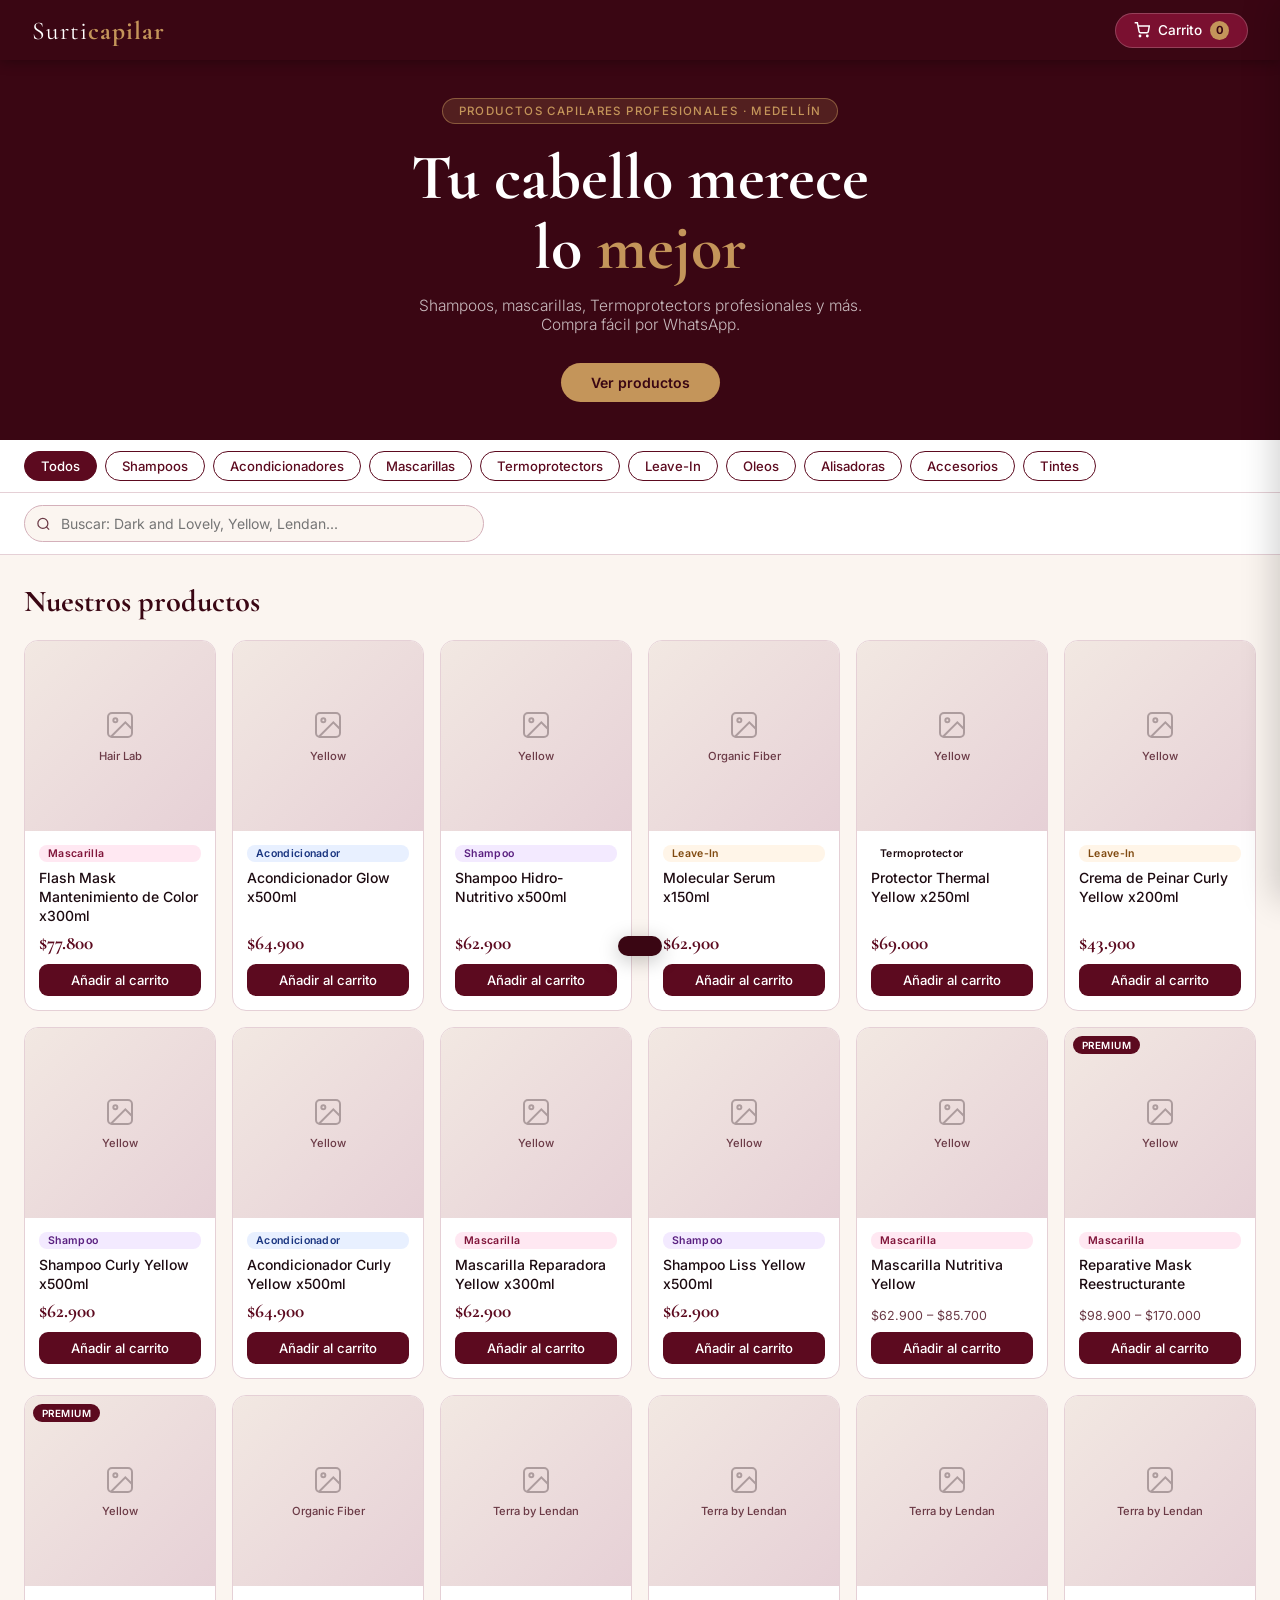
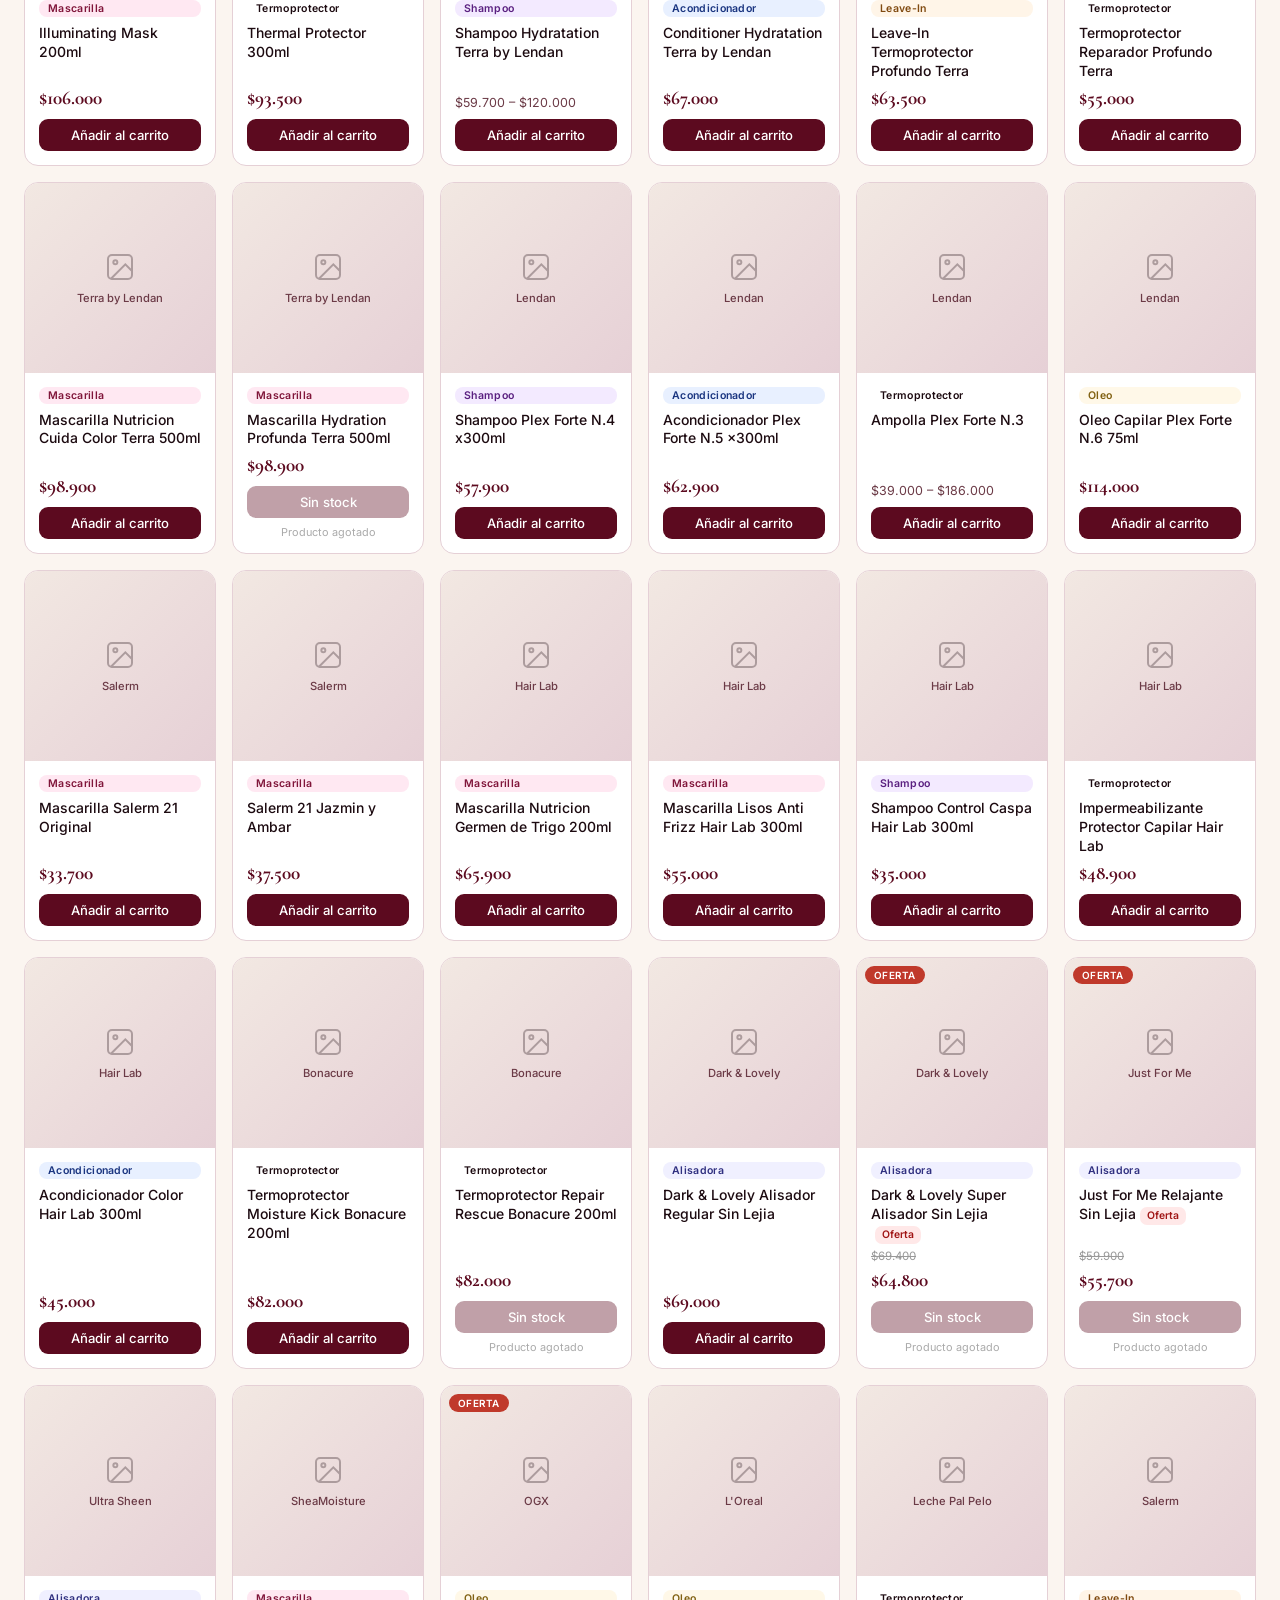
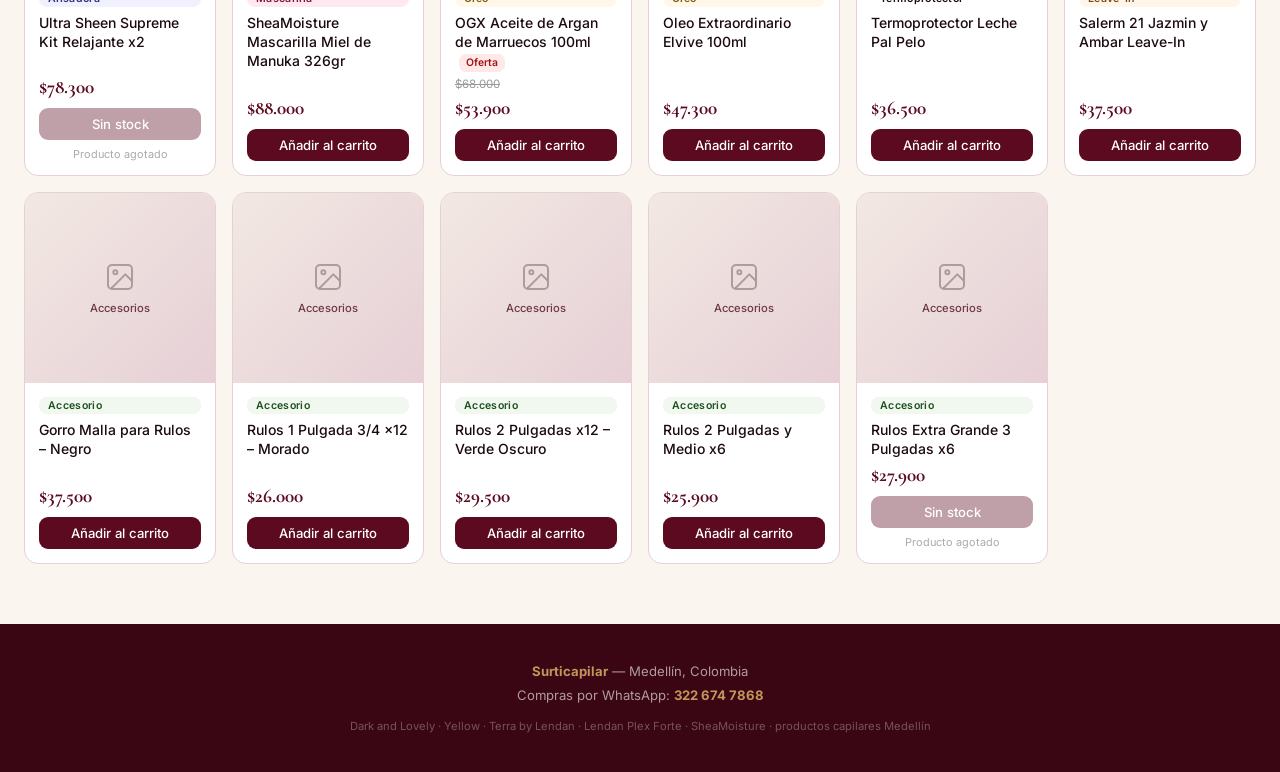
==== commit c29f8f7c: "Termoprotector" ====
--- a/index.html
+++ b/index.html
@@ -6,12 +6,12 @@
   <meta name="viewport" content="width=device-width, initial-scale=1.0" />
   <title>Surticapilar – Productos capilares profesionales en Medellín</title>
   <meta name="description"
-    content="Tienda de productos capilares profesionales en Medellín. Shampoos, mascarillas, acondicionadores, tratamientos. Dark and Lovely, Yellow, Terra by Lendan y más." />
+    content="Tienda de productos capilares profesionales en Medellín. Shampoos, mascarillas, acondicionadores, Termoprotectors. Dark and Lovely, Yellow, Terra by Lendan y más." />
   <meta name="keywords"
-    content="productos capilares Medellín, Dark and Lovely, shampoo profesional, mascarilla capilar, tratamiento cabello, surticapilar, Yellow, Terra by Lendan, Lendan Plex Forte, SheaMoisture" />
+    content="productos capilares Medellín, Dark and Lovely, shampoo profesional, mascarilla capilar, Termoprotector cabello, surticapilar, Yellow, Terra by Lendan, Lendan Plex Forte, SheaMoisture" />
   <meta name="robots" content="index, follow" />
   <!-- FAVICON -->
-  <link rel="icon" href="assets\img\logo-tienda .jpeg" type="image/jpeg"/>
+  <link rel="icon" href="assets\img\logo-tienda .jpeg" type="image/jpeg" />
   <link rel="preconnect" href="https://fonts.googleapis.com" />
   <link
     href="https://fonts.googleapis.com/css2?family=Cormorant+Garamond:wght@600;700&family=Inter:wght@300;400;500;600&display=swap"
@@ -39,7 +39,7 @@
     <div class="banner-content">
       <div class="banner-tag">Productos capilares profesionales · Medellín</div>
       <h1>Tu cabello merece<br />lo <em>mejor</em></h1>
-      <p>Shampoos, mascarillas, tratamientos profesionales y más. Compra fácil por WhatsApp.</p>
+      <p>Shampoos, mascarillas, Termoprotectors profesionales y más. Compra fácil por WhatsApp.</p>
       <button class="banner-cta" onclick="document.getElementById('productos').scrollIntoView({behavior:'smooth'})">Ver
         productos</button>
     </div>
@@ -50,7 +50,7 @@
     <button class="cat" onclick="filterCat('shampoo',this)">Shampoos</button>
     <button class="cat" onclick="filterCat('acondicionador',this)">Acondicionadores</button>
     <button class="cat" onclick="filterCat('mascarilla',this)">Mascarillas</button>
-    <button class="cat" onclick="filterCat('tratamiento',this)">Tratamientos</button>
+    <button class="cat" onclick="filterCat('Termoprotector',this)">Termoprotectors</button>
     <button class="cat" onclick="filterCat('leavein',this)">Leave-In</button>
     <button class="cat" onclick="filterCat('oleo',this)">Oleos</button>
     <button class="cat" onclick="filterCat('alisadora',this)">Alisadoras</button>
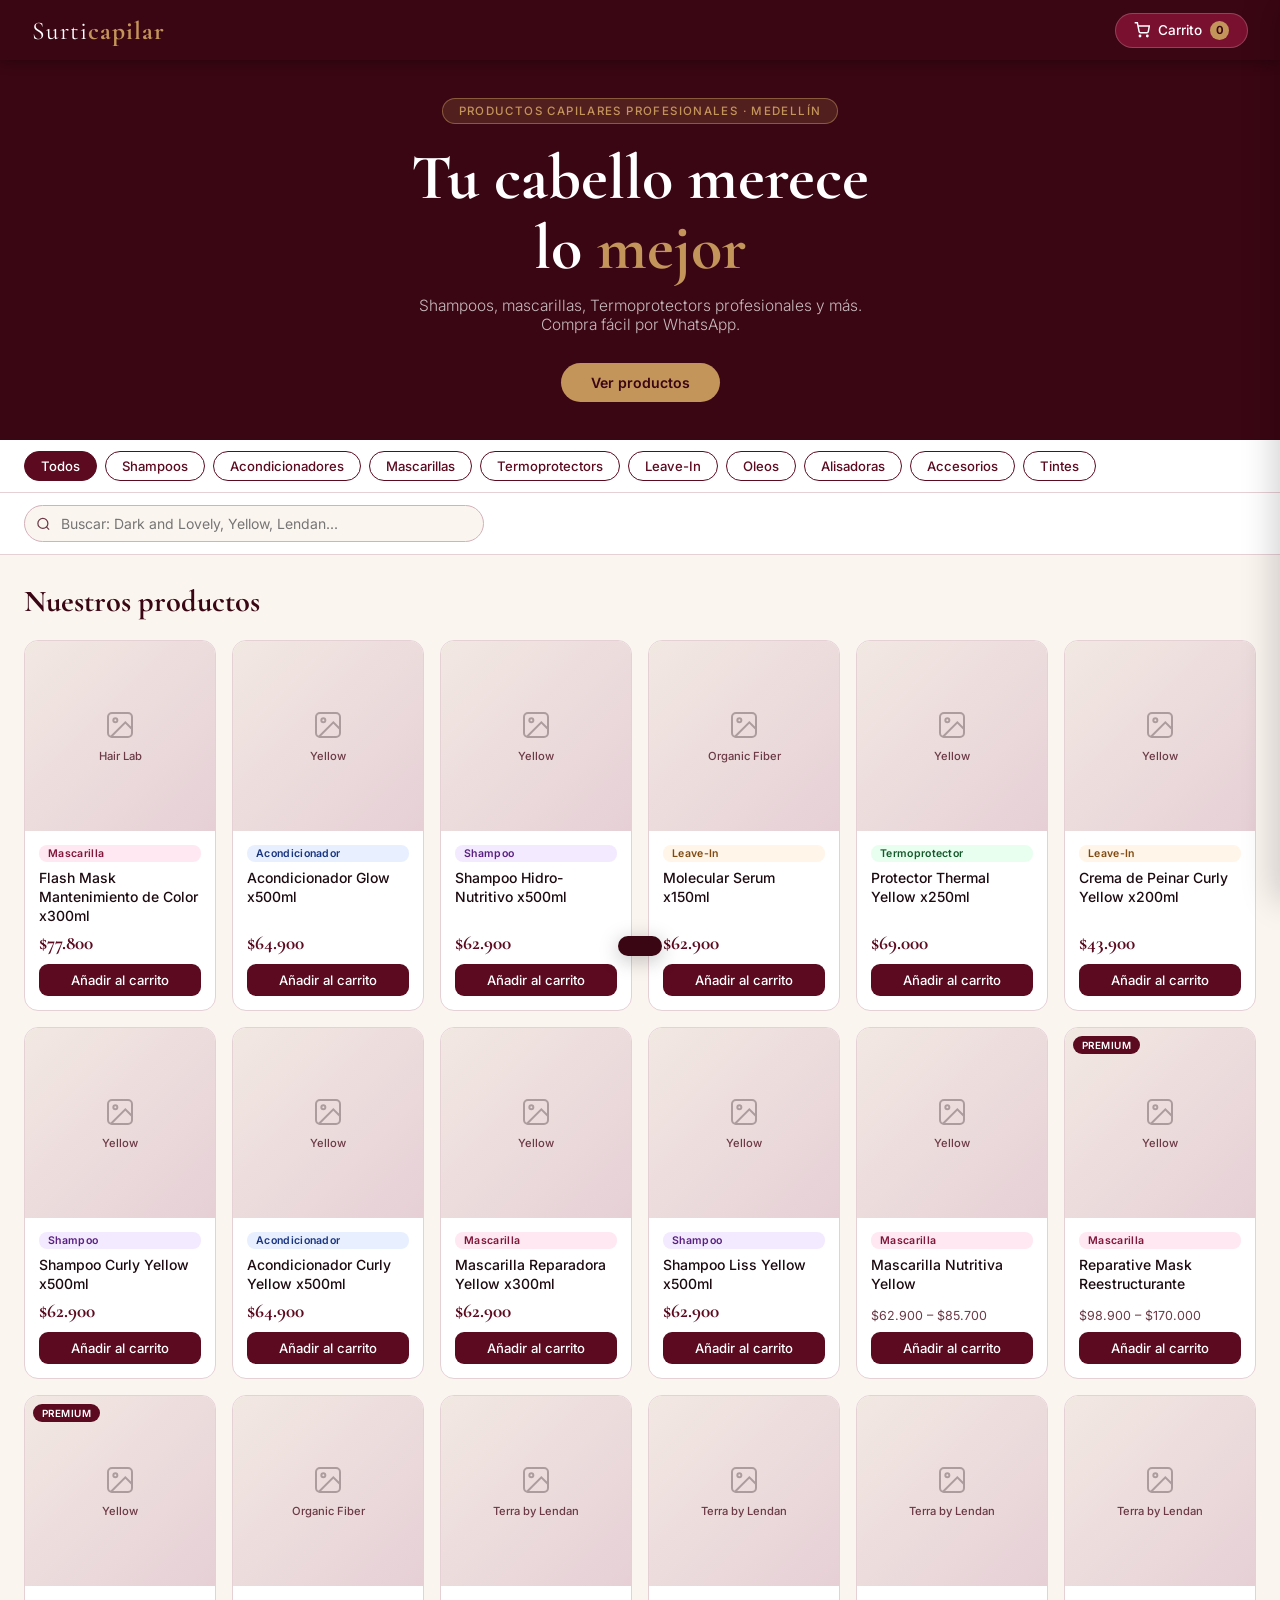
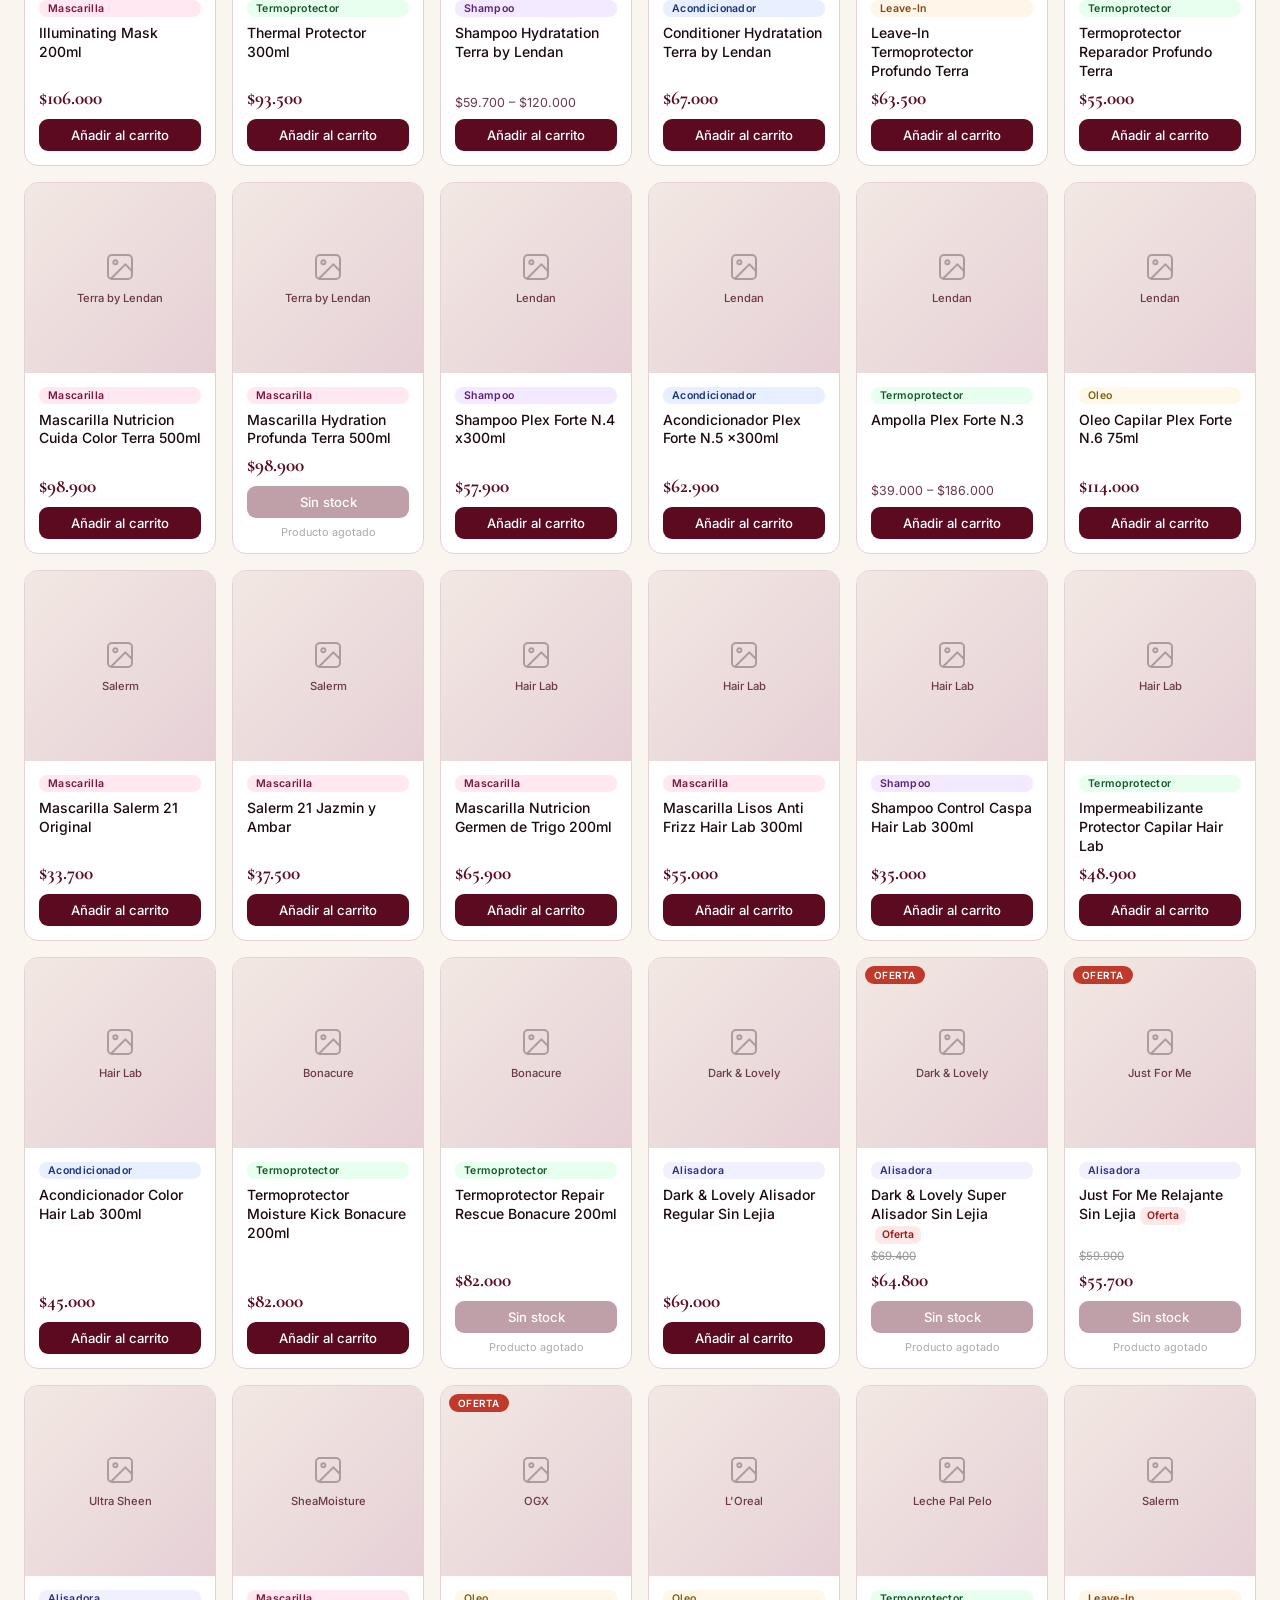
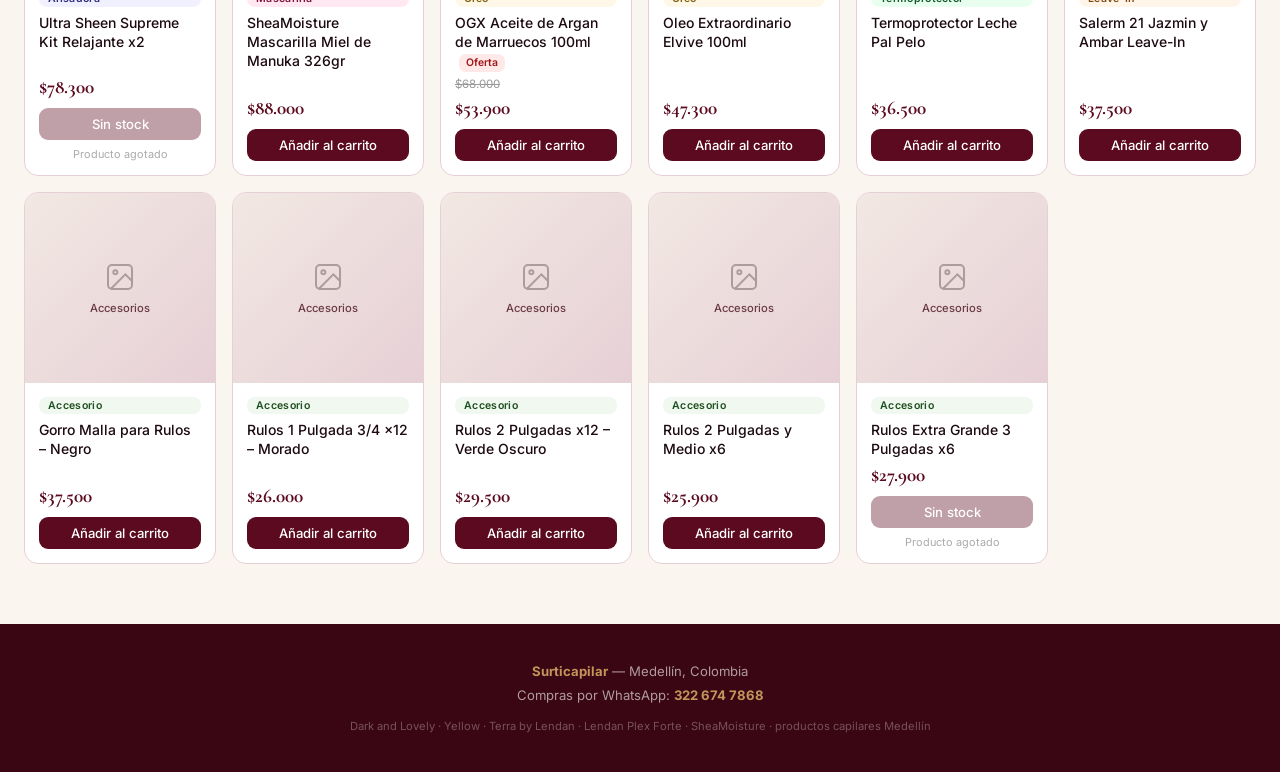
==== commit dd6e9169: "ciudad" ====
--- a/index.html
+++ b/index.html
@@ -10,7 +10,6 @@
   <meta name="keywords"
     content="productos capilares Medellín, Dark and Lovely, shampoo profesional, mascarilla capilar, Termoprotector cabello, surticapilar, Yellow, Terra by Lendan, Lendan Plex Forte, SheaMoisture" />
   <meta name="robots" content="index, follow" />
-  <!-- FAVICON -->
   <link rel="icon" href="assets\img\logo-tienda .jpeg" type="image/jpeg" />
   <link rel="preconnect" href="https://fonts.googleapis.com" />
   <link
@@ -205,10 +204,10 @@
         <div class="om-row">
           <div class="fg">
             <label>Teléfono / WhatsApp *</label>
-            <input type="tel" id="omTelefono" placeholder="Ej: 3001234567" />
-          </div>
-          <div class="fg">
-            <label>Correo electrónico</label>
+            <input type="tel" id="omTelefono" placeholder="Ej: 3001234567" maxlength="10" />
+          </div>
+          <div class="fg">
+            <label>Correo electrónico *</label>
             <input type="email" id="omCorreo" placeholder="tu@correo.com" />
           </div>
         </div>
@@ -257,7 +256,9 @@
           </div>
           <div class="fg">
             <label>Ciudad / Municipio *</label>
-            <input type="text" id="omCiudad" placeholder="Tu ciudad" />
+            <select id="omCiudad">
+              <option value="">— Selecciona tu ciudad —</option>
+            </select>
           </div>
         </div>
 
@@ -296,11 +297,8 @@
               </div>
               <br>
               <div class="payment-note">
-                <p>💳 Tú decides cómo realizar tu compra:</p>
-                <ul class="payment-list">
-                  <li>Paga ahora y envíanos el comprobante por WhatsApp.</li>
-                  <li>Enviar primero el pedido y coordinar el pago con el vendedor.</li>
-                </ul>
+                <p>¿Tienes dudas sobre el pago o el envío? Contáctanos por WhatsApp y con gusto te ayudamos a coordinar
+                  todo.</p>
               </div>
             </div>
             <div class="om-total-label">Total a pagar</div>
--- a/index.css
+++ b/index.css
@@ -503,7 +503,7 @@
   color: #80153a;
 }
 
-.t-tratamiento {
+.t-Termoprotector {
   background: #e8fff0;
   color: #155a2a;
 }
